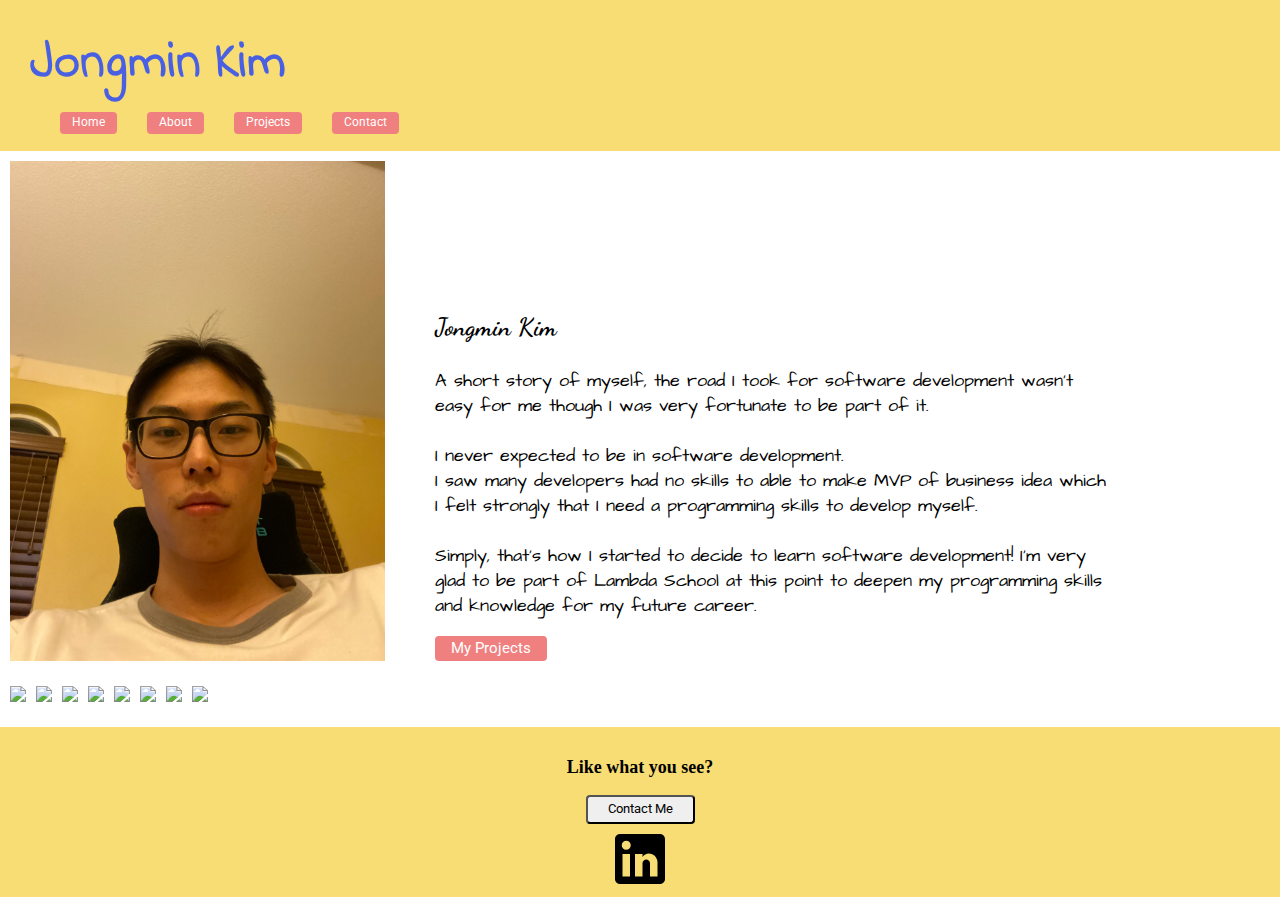
==== index.html @ 5c5a21c6 "Portfolio" ====
<!DOCTYPE html>
<html lang="en">
<head>
    <meta charset="UTF-8">
    <meta name="viewport" content="width=device-width, initial-scale=1.0">
    <link rel="stylesheet" href="style/index.css">
    <link rel="stylesheet" href="style/normalize.css">
    <link href="https://fonts.googleapis.com/css2?family=Roboto&display=swap" rel="stylesheet">
    <link href="https://fonts.googleapis.com/css2?family=Dancing+Script:wght@700&display=swap" rel="stylesheet">
    <link href="https://fonts.googleapis.com/css2?family=Indie+Flower&display=swap" rel="stylesheet">
    <link href="https://fonts.googleapis.com/css2?family=Architects+Daughter&family=Caveat:wght@700&display=swap" rel="stylesheet">
    <title>It's Me, Jongmin</title>
    
</head>
<body>
    <header>
        <h1>Jongmin Kim</h1>
        <nav>
            <a href="index.html"><button>Home</button></a>
            <a href="about.html"><button>About</button></a>
            <a href="projects.html"><button>Projects</button></a>
            <a href="contact.html"><button>Contact</button></a>
        </nav>
    </header>

    <section id="intro">
        <img src="me.JPG">
        <div id="introMe">
            <h3>Jongmin Kim</h3>
            <p>A short story of myself, the road I took for software development wasn't easy for me though I was very fortunate to be part of it. <br><br>I never expected to be in software development. <br> I saw many developers had no skills to able to make MVP of business idea which I felt strongly that I need a programming skills to develop myself. <br><br>Simply, that's how I started to decide to learn software development! I'm very glad to be part of Lambda School at this point to deepen my programming skills and knowledge for my future career.</p>
            <a href="projects.html"><button>My Projects</button></a>
        </div>
    </section>

    <section id="images">
        <img src="https://picsum.photos/200/301">
        <img src="https://picsum.photos/200/302">
        <img src="https://picsum.photos/200/303">
        <img src="https://picsum.photos/200/304">
        <img src="https://picsum.photos/200/305">
        <img src="https://picsum.photos/200/306">
        <img src="https://picsum.photos/200/307">
        <img src="https://picsum.photos/200/308">
    </section>

    <footer>
        <h3>Like what you see?</h3>
        <a href="contact.html"><button>Contact Me</button></a>
        <a href="https://www.linkedin.com/in/jong-kim-a66685156/" target="_blank"><img src="linkedin.svg"></a>
    </footer>
</body>
</html>
---- style/index.css ----
html {
  box-sizing: border-box;
  font-size: 62.5%;
}
/* header-navigation bar */

header {
  background-color: #f8dd74;
  padding-top: 0.1rem;
  padding-bottom: .5rem;
}

header h1 {
  color:#4a60e3;
  font-family: 'Indie Flower', cursive;
  font-size: 5rem;
  margin-left: 3rem;
  margin-bottom: 1.3rem;
}

header nav {
  display: flex;
  margin-left: 3rem;
  margin-top: 2rem;
  margin-bottom: 1.2rem;
}

header nav button {
  transition: all .2s ease-in-out; 
  font-family: 'Roboto', sans-serif;
  font-size: 1.2rem;
  margin-left: 3rem;
  padding: .4rem 1.2rem;
  color: white;
  background-color: lightcoral;
  border: 0px;
  border-radius: 0.4rem;
}
 
header nav button:hover { 
  transform: scale(1.2);
  cursor: pointer;
}


/* section-intro */
#intro {
  display: flex;
  flex-wrap: nowrap;
}

#intro img {
  margin: 1rem 4rem 2rem 1rem;
  height: 50rem;
  width: 38rem;
}

#introMe {
  display: flex;
  flex-flow: column wrap;
  justify-content: flex-end;
  align-items: flex-start;
  margin-left: 1rem;
}

#introMe h3 {
  font-family: 'Dancing Script', cursive;
  font-size: 2.5rem;
  margin-bottom: 0.8rem;
}

#introMe button {
  transition: all .2s ease-in-out; 
  font-family: 'Roboto', sans-serif;
  font-size: 1.5rem;
  padding: 0.4rem 1.6rem;
  color: white;
  background-color: lightcoral;
  border: 0px;
  border-radius: 0.4rem;
  margin-bottom: 2rem;
  cursor: pointer;
}

#introMe button:hover {
  transform: scale(1.1); 
}

#introMe p {
  font-family: 'Architects Daughter', cursive;
  max-width: 80%;
  font-size: 1.8rem;
  line-height: 2.5rem;
  margin-right: 3rem;
}

/* section-images */
#images {
  display: flex;
  flex-flow: wrap;
  margin-left: 0.5rem;
}

#images img {
  margin: 0.5rem;
}

/* footer */
footer {
  display: flex;
  flex-flow: column wrap;
  align-items: center;
  margin-top: 2rem;
  background-color: #f8dd74;
}

footer h3 {
  font-size: 1.8rem;
  margin-top: 3rem;
}

footer button {
  font-family: 'Roboto', sans-serif;
  font-size: 1.3rem;
  padding: .5rem 2rem;
  margin-bottom: 1rem;
  transition: all .2s ease-in-out;
  border-radius: 0.4rem;
}

footer button:hover {
  color: white;
  transform: scale(1.4);
  background-color: lightcoral;
  border: 0px;
  cursor: pointer;
}

footer a img {
  margin-top: 0;
  height: 5rem;
  width: 5rem;
  margin-bottom: 1rem;
}

footer a img:hover {
  background-color: #0077b5;
  border-radius: .7rem;
  border: 2px#0077b5;

}
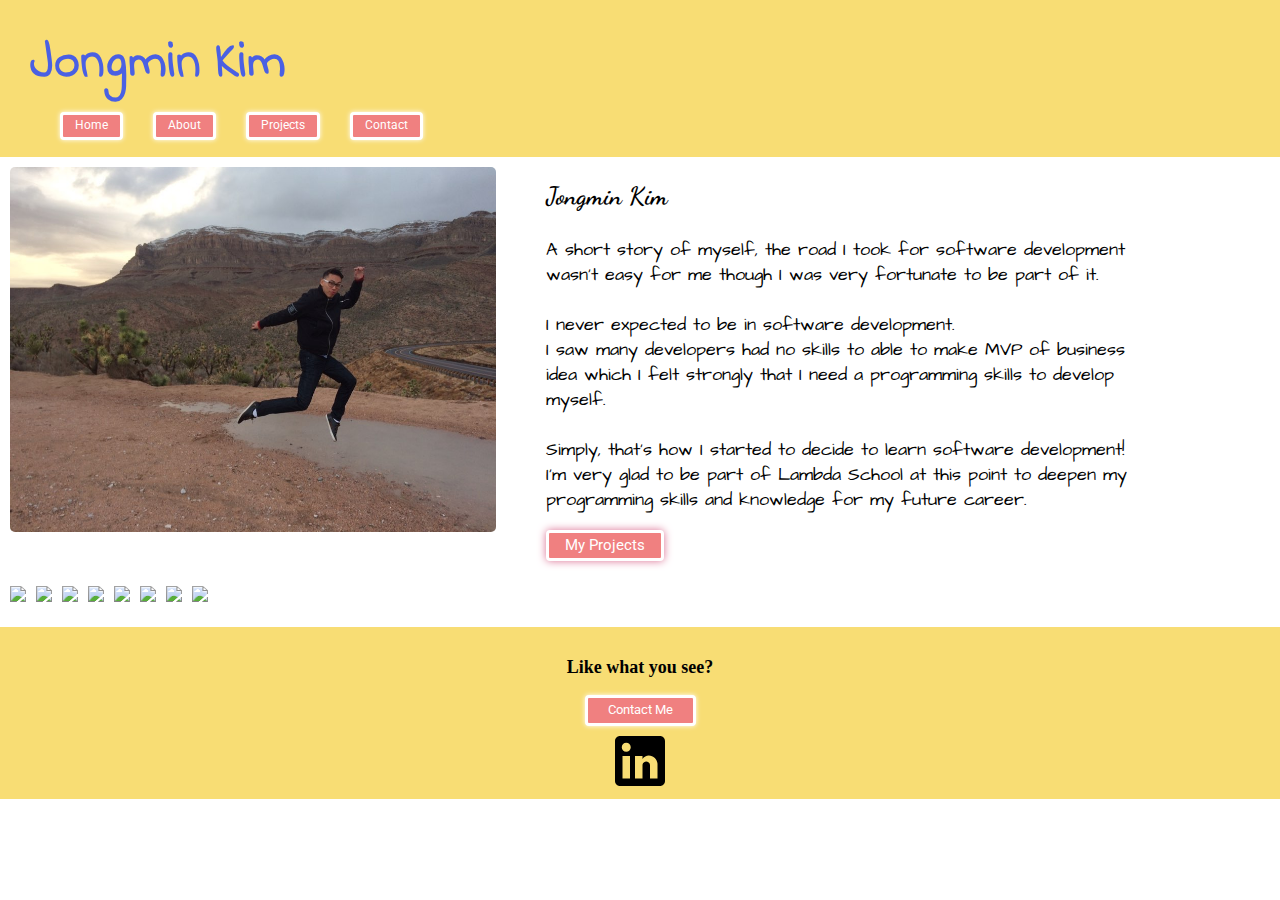
==== commit b31488ef: "Portfolio day 2" ====
--- a/index.html
+++ b/index.html
@@ -24,7 +24,7 @@
     </header>
 
     <section id="intro">
-        <img src="me.JPG">
+        <img src="meagain.jpeg">
         <div id="introMe">
             <h3>Jongmin Kim</h3>
             <p>A short story of myself, the road I took for software development wasn't easy for me though I was very fortunate to be part of it. <br><br>I never expected to be in software development. <br> I saw many developers had no skills to able to make MVP of business idea which I felt strongly that I need a programming skills to develop myself. <br><br>Simply, that's how I started to decide to learn software development! I'm very glad to be part of Lambda School at this point to deepen my programming skills and knowledge for my future career.</p>
--- a/style/index.css
+++ b/style/index.css
@@ -33,8 +33,9 @@
   padding: .4rem 1.2rem;
   color: white;
   background-color: lightcoral;
-  border: 0px;
   border-radius: 0.4rem;
+  border: solid;
+  box-shadow: 0 0 5px white;
 }
  
 header nav button:hover { 
@@ -51,8 +52,9 @@
 
 #intro img {
   margin: 1rem 4rem 2rem 1rem;
-  height: 50rem;
-  width: 38rem;
+  height: 50%;
+  width: 38%;
+  border-radius: 0.5rem;
 }
 
 #introMe {
@@ -65,7 +67,7 @@
 
 #introMe h3 {
   font-family: 'Dancing Script', cursive;
-  font-size: 2.5rem;
+  font-size: 250%;
   margin-bottom: 0.8rem;
 }
 
@@ -76,7 +78,8 @@
   padding: 0.4rem 1.6rem;
   color: white;
   background-color: lightcoral;
-  border: 0px;
+  border: solid;
+  box-shadow: 0 0 8px palevioletred;
   border-radius: 0.4rem;
   margin-bottom: 2rem;
   cursor: pointer;
@@ -89,7 +92,7 @@
 #introMe p {
   font-family: 'Architects Daughter', cursive;
   max-width: 80%;
-  font-size: 1.8rem;
+  font-size: 180%;
   line-height: 2.5rem;
   margin-right: 3rem;
 }
@@ -120,19 +123,23 @@
 }
 
 footer button {
+  color: white;
+  background-color: lightcoral;
   font-family: 'Roboto', sans-serif;
   font-size: 1.3rem;
   padding: .5rem 2rem;
   margin-bottom: 1rem;
+  border-radius: 0.4rem;
+  border: solid;
+  box-shadow: 0 0 5px white;
   transition: all .2s ease-in-out;
-  border-radius: 0.4rem;
 }
 
 footer button:hover {
   color: white;
   transform: scale(1.4);
   background-color: lightcoral;
-  border: 0px;
+  border: solid;
   cursor: pointer;
 }
 
@@ -148,4 +155,93 @@
   border-radius: .7rem;
   border: 2px#0077b5;
 
+}
+
+@media all and (max-width: 800px) {
+  /* header */
+  header {
+    padding-bottom: 1.2rem
+  }
+
+  header h1 {
+    text-align: center;
+    padding-bottom: 1.5rem;
+    margin-left: 0;
+    border-bottom: 1px dashed grey;
+  }
+
+  header nav {
+    margin: 0 auto;
+    justify-content: space-evenly;
+  }
+
+  header nav button {
+    margin: 0;
+
+  }
+
+/* intro */
+  #intro {
+    flex-wrap: wrap;
+  }
+
+  #intro h3 {
+    margin: 0 auto;
+    border-bottom: solid 2px grey;
+    padding: 0 1rem 1rem;
+  }
+
+  #intro img {
+    margin: 1.5rem auto;
+  }
+
+  #introMe {
+    align-items: center;
+  }
+
+  /* projects-images */
+  #images {
+    justify-content: space-evenly;
+    border-top: 1px dashed grey;
+    padding-top: 1rem;
+  }
+}
+
+@media all and (max-width: 500px) {
+  /* header */
+  header h1 {
+    text-align: center;
+  }
+
+  header nav {
+    justify-content: space-around;
+    margin: 2rem auto;
+  }
+
+  /* intro */ 
+  #intro {
+    flex-wrap: wrap;
+    justify-content: center;
+  }
+
+  #intro img {
+    margin: 1.5rem auto;
+  }
+
+  #introMe button {
+    margin: 1rem auto;
+  }
+
+  #introMe h3 {
+    font-size: 2rem;
+  }
+
+  #introMe p {
+    margin: 0 auto;
+    font-size: 1.5rem;
+  }
+  /* projects-images */
+  #images {
+    justify-content: space-evenly;
+  }
 }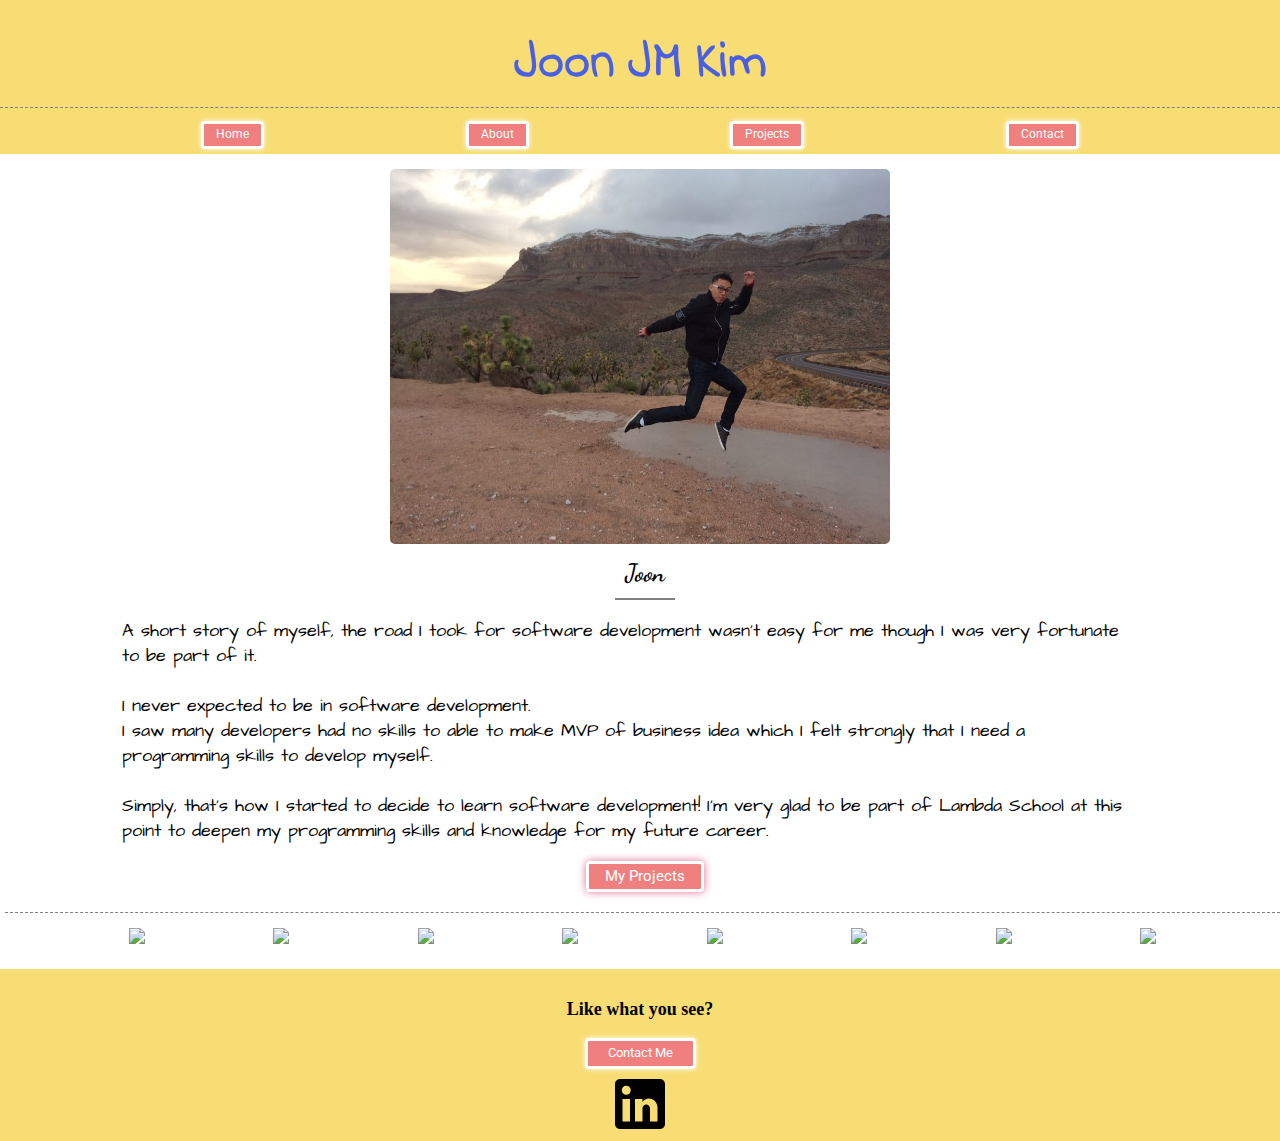
==== commit 4c418f80: "updated with CSS" ====
--- a/index.html
+++ b/index.html
@@ -14,7 +14,7 @@
 </head>
 <body>
     <header>
-        <h1>Jongmin Kim</h1>
+        <h1>Joon JM Kim</h1>
         <nav>
             <a href="index.html"><button>Home</button></a>
             <a href="about.html"><button>About</button></a>
@@ -24,9 +24,9 @@
     </header>
 
     <section id="intro">
-        <img src="meagain.jpeg">
+        <img src="meagain.jpeg" alt="picture of myself jumping">
         <div id="introMe">
-            <h3>Jongmin Kim</h3>
+            <h3>Joon</h3>
             <p>A short story of myself, the road I took for software development wasn't easy for me though I was very fortunate to be part of it. <br><br>I never expected to be in software development. <br> I saw many developers had no skills to able to make MVP of business idea which I felt strongly that I need a programming skills to develop myself. <br><br>Simply, that's how I started to decide to learn software development! I'm very glad to be part of Lambda School at this point to deepen my programming skills and knowledge for my future career.</p>
             <a href="projects.html"><button>My Projects</button></a>
         </div>
--- a/style/index.css
+++ b/style/index.css
@@ -52,7 +52,6 @@
 
 #intro img {
   margin: 1rem 4rem 2rem 1rem;
-  height: 50%;
   width: 38%;
   border-radius: 0.5rem;
 }
@@ -207,6 +206,55 @@
   }
 }
 
+@media all and (max-width: 1374px) {
+  header h1 {
+    text-align: center;
+    padding-bottom: 1.5rem;
+    margin-left: 0;
+    border-bottom: 1px dashed grey;
+  }
+
+  header nav {
+    margin: 0 auto;
+    justify-content: space-evenly;
+  }
+  header nav button {
+    margin: 0;
+  }
+
+  /* intro */
+  #intro {
+    flex-wrap: wrap;
+  }
+
+  #intro h3 {
+    margin: 0 auto;
+    border-bottom: solid 2px grey;
+    padding: 0 1rem 1rem;
+  }
+  #intro img {
+    margin: 1.5rem auto;
+    width: 50rem;
+  }
+
+  #introMe {
+    align-items: center;
+  }
+
+  /* projects-images */
+  #images {
+    justify-content: space-evenly;
+    border-top: 1px dashed grey;
+    padding-top: 1rem;
+  }
+}
+
+@media (min-width: 501px) and (max-width: 799px) {
+  #intro img {
+    width: 70%;
+  }
+}
+
 @media all and (max-width: 500px) {
   /* header */
   header h1 {
@@ -225,6 +273,7 @@
   }
 
   #intro img {
+    width: 70%;
     margin: 1.5rem auto;
   }
 
@@ -244,4 +293,4 @@
   #images {
     justify-content: space-evenly;
   }
-}+}
